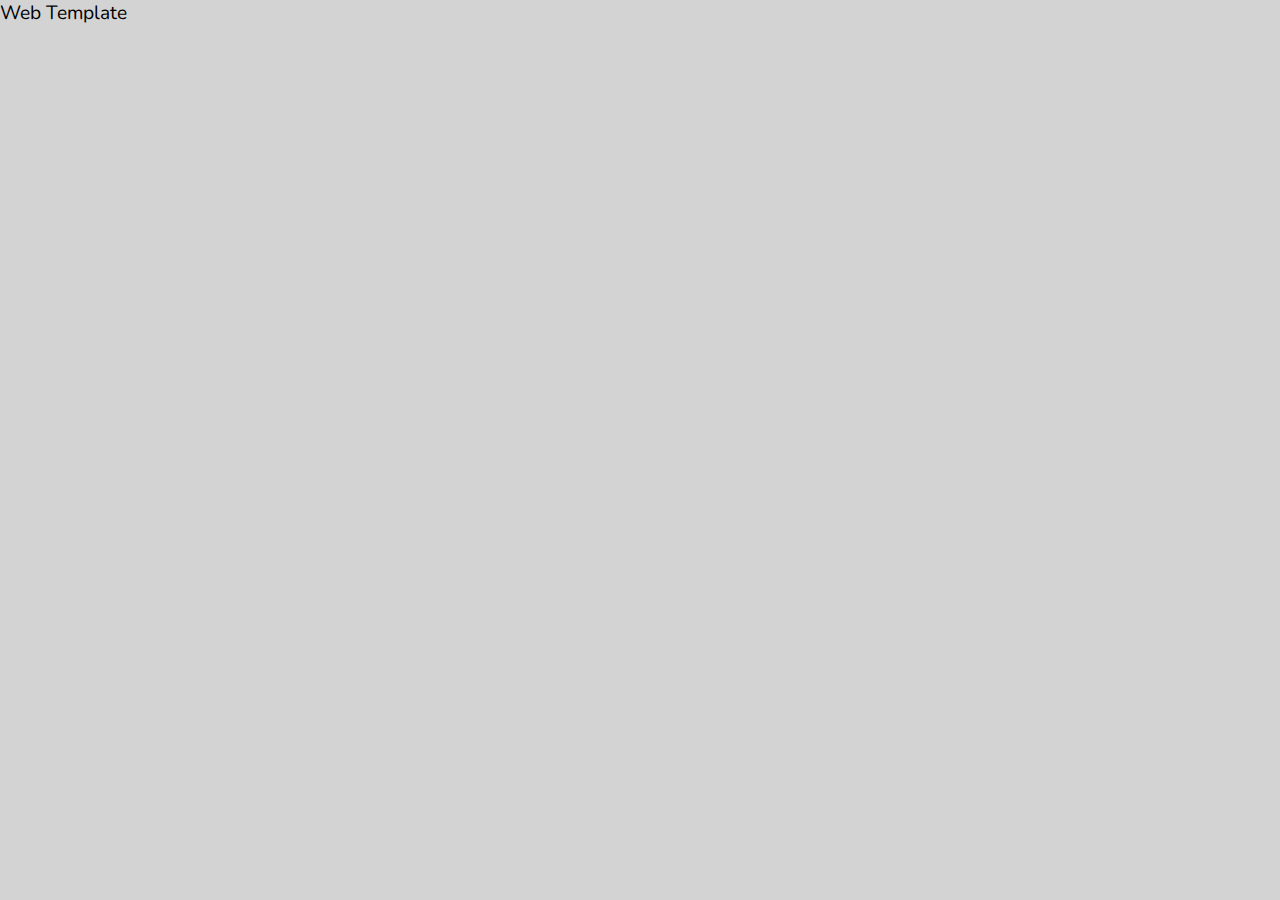
==== index.html @ 064bbb15 "init" ====
<!DOCTYPE html>
<html lang="en">
    <head>
        <meta charset="UTF-8">
        <meta name="viewport" content="width=device-width, initial-scale=1.0">
        <meta http-equiv="X-UA-Compatible" content="ie=edge">
        <title>Web Template</title>
        <link rel="stylesheet" href="style.css">
    </head>
    <body>
        <div>Web Template</div>
        <script src="script.js"></script>
    </body>
</html>
---- style.css ----
@import url('https://fonts.googleapis.com/css2?family=Nunito&display=swap');

html, body {
    margin: 0px;
    padding: 0px;
    height: 100%;
}

body {
    font-family: 'Nunito', sans-serif;
    font-size: 1.2rem;
    background: lightgrey;
}
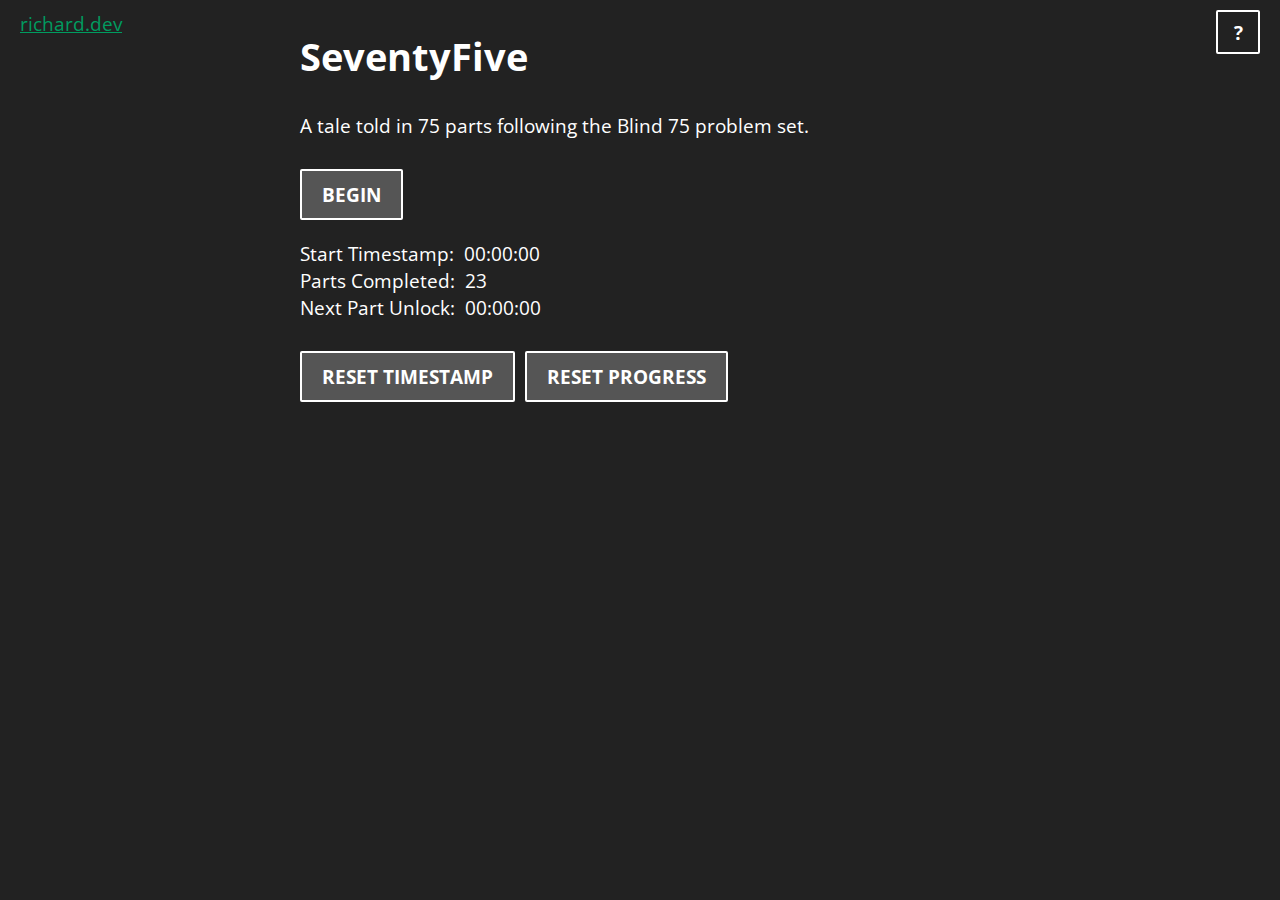
==== commit 457afec5: "main page. Help page. Part One page. Links between pages. Some styling" ====
--- a/index.html
+++ b/index.html
@@ -4,11 +4,40 @@
         <meta charset="UTF-8">
         <meta name="viewport" content="width=device-width, initial-scale=1.0">
         <meta http-equiv="X-UA-Compatible" content="ie=edge">
-        <title>Web Template</title>
+        <title>SeventyFive</title>
         <link rel="stylesheet" href="style.css">
     </head>
     <body>
-        <div>Web Template</div>
-        <script src="script.js"></script>
+
+        <a class="top-left link" href="https://richard.dev" 
+            target="_blank">richard.dev</a>
+        <a class="help-icon" href="help.html">?</a>
+
+        <div class="content-column">
+            <h1>SeventyFive</h1>
+            <p>A tale told in 75 parts following the Blind 75 problem set.</p>
+
+            <a class="btn" href="part/1/index.html">Begin</a>
+
+            <div class="status-area">
+                <div class="row">
+                    <div class="label">Start Timestamp:</div>
+                    <div class="data">00:00:00</div>
+                </div>
+                <div class="row">
+                    <div class="label">Parts Completed:</div>
+                    <div class="data">23</div>
+                </div>
+                <div class="row">
+                    <div class="label">Next Part Unlock:</div>
+                    <div class="data">00:00:00</div>
+                </div>
+            </div>
+
+            <a class="btn">Reset Timestamp</a>
+            <a class="btn">Reset Progress</a>
+
+            <script src="script.js"></script>
+        </div>
     </body>
 </html>--- a/style.css
+++ b/style.css
@@ -1,4 +1,15 @@
-@import url('https://fonts.googleapis.com/css2?family=Nunito&display=swap');
+@import url('https://fonts.googleapis.com/css2?family=Open+Sans:wght@400;700&display=swap');
+
+/*
+(gr) green      00ff9f
+(lb) light blue 00b8ff
+(db) dark blue  001eff
+(pu) purple     bd00ff
+(pi) pink       d600ff
+
+(bk) black 222222 (background)
+(wh) white ffffff (text)
+*/
 
 html, body {
     margin: 0px;
@@ -7,7 +18,116 @@
 }
 
 body {
-    font-family: 'Nunito', sans-serif;
+    font-family: 'Open Sans', sans-serif;
     font-size: 1.2rem;
-    background: lightgrey;
-}+    font-weight: 400;
+    color: white;
+
+    background: #222;
+
+    display: grid;
+    grid-template-rows: 1fr;
+    grid-template-columns: 1fr minmax(0px, 700px) 1fr;
+
+    position: relative;
+}
+
+a.link {
+    color: #009c60;
+    transition: color 0.1s;
+}
+    a.link:hover {
+        color: #00ff9f; /* (gr) */
+        cursor: pointer;
+    }
+
+    .top-left {
+        position: absolute;
+        top: 10px;
+        left: 20px;
+    }
+
+    .problem {
+        display: block;
+        margin: 20px;
+    }
+
+.help-icon {
+    position: absolute;
+    top: 10px;
+    right: 20px;
+    border: 2px white solid;
+    border-radius: 2px;
+    height: 40px;
+    width: 40px;
+    display: flex;
+    justify-content: center;
+    align-items: center;
+    font-weight: 700;
+    color: white;
+    text-decoration: none
+}
+
+    .help-icon:hover {
+        background: #D600FF; /* (pi) */
+        cursor: pointer;
+    }
+
+.content-column {
+    grid-column: 2 / 3;
+    padding: 0px 10px;
+}
+
+h1, h2, h3 {
+    font-weight: 700;
+}
+
+    h1 {
+        margin: 30px 0px;
+    }
+
+p {
+    margin: 20px 0px;
+}
+
+    .shade {
+        color: #999;
+    }
+
+    .stand {
+        background: #111;
+        padding: 0px 5px;
+        border-radius: 4px;
+    }
+
+.btn {
+    background: #555;
+    border: 2px white solid;
+    border-radius: 2px;
+    display: inline-block;
+    padding: 10px 20px;
+    font-weight: 700;
+    text-transform: uppercase;
+    margin: 10px 5px 0px 0px;
+    transition: background 0.1s;
+    color: white;
+    text-decoration: none;
+}
+
+    .btn:hover {
+        background: #D600FF; /* (pi) */
+        cursor: pointer;
+    }
+
+.status-area {
+    margin: 20px 0px;
+}
+
+    .row {
+        display: flex;
+        flex-direction: row;
+    }
+
+        .label {
+            padding-right: 10px;
+        }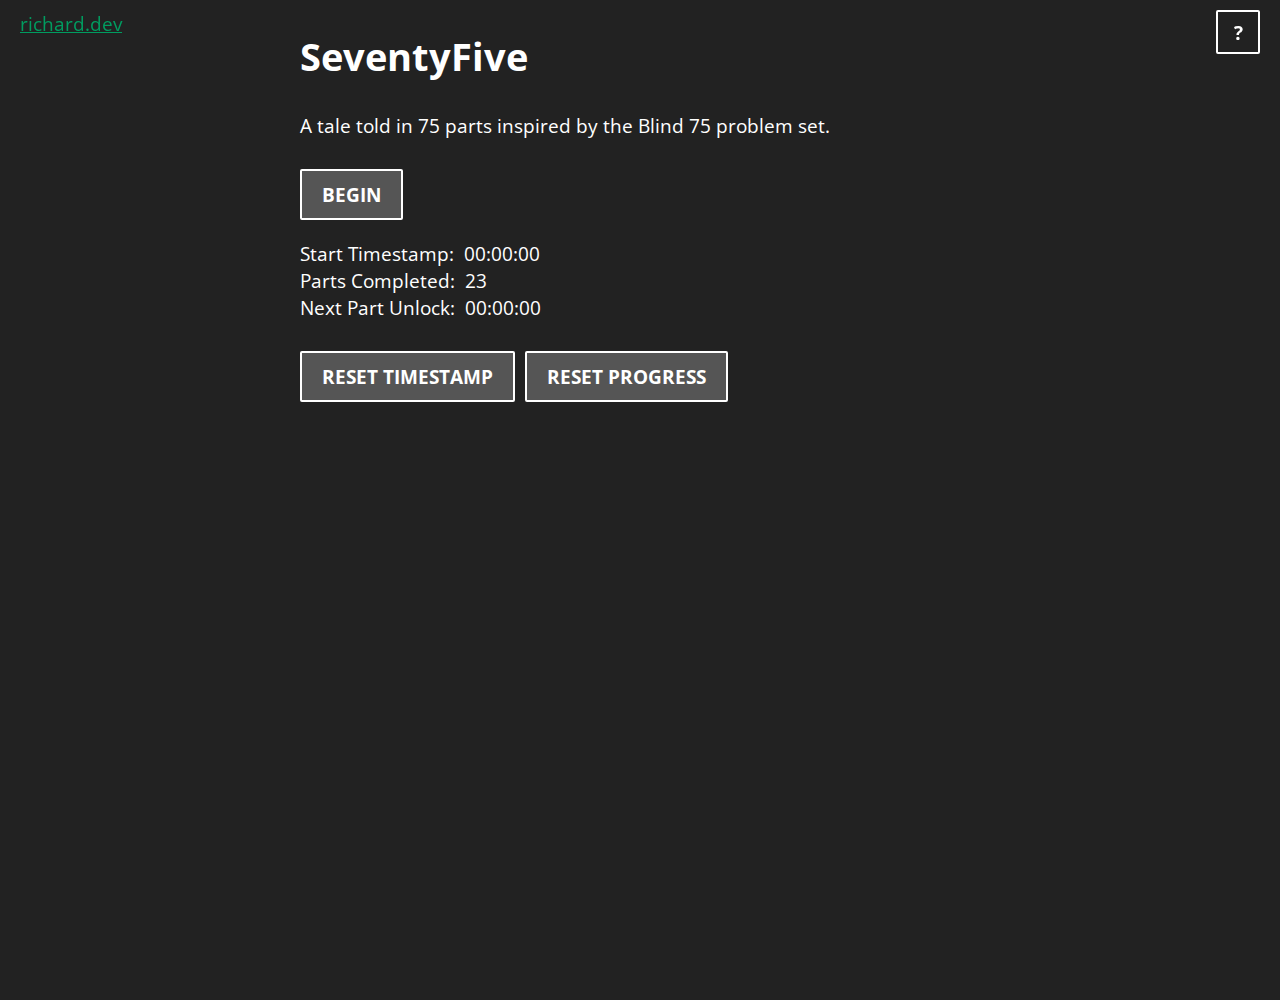
==== commit a77c70aa: "Add text for p2" ====
--- a/index.html
+++ b/index.html
@@ -15,7 +15,7 @@
 
         <div class="content-column">
             <h1>SeventyFive</h1>
-            <p>A tale told in 75 parts following the Blind 75 problem set.</p>
+            <p>A tale told in 75 parts inspired by the Blind 75 problem set.</p>
 
             <a class="btn" href="part/1/index.html">Begin</a>
 
--- a/style.css
+++ b/style.css
@@ -30,6 +30,8 @@
     grid-template-columns: 1fr minmax(0px, 700px) 1fr;
 
     position: relative;
+
+    padding-bottom: 100px;
 }
 
 a.link {
@@ -42,7 +44,7 @@
     }
 
     .top-left {
-        position: absolute;
+        position: fixed;
         top: 10px;
         left: 20px;
     }
@@ -53,7 +55,7 @@
     }
 
 .help-icon {
-    position: absolute;
+    position: fixed;
     top: 10px;
     right: 20px;
     border: 2px white solid;
@@ -100,6 +102,10 @@
         border-radius: 4px;
     }
 
+    .left-indent {
+        margin-left: 30px;
+    }
+
 .btn {
     background: #555;
     border: 2px white solid;
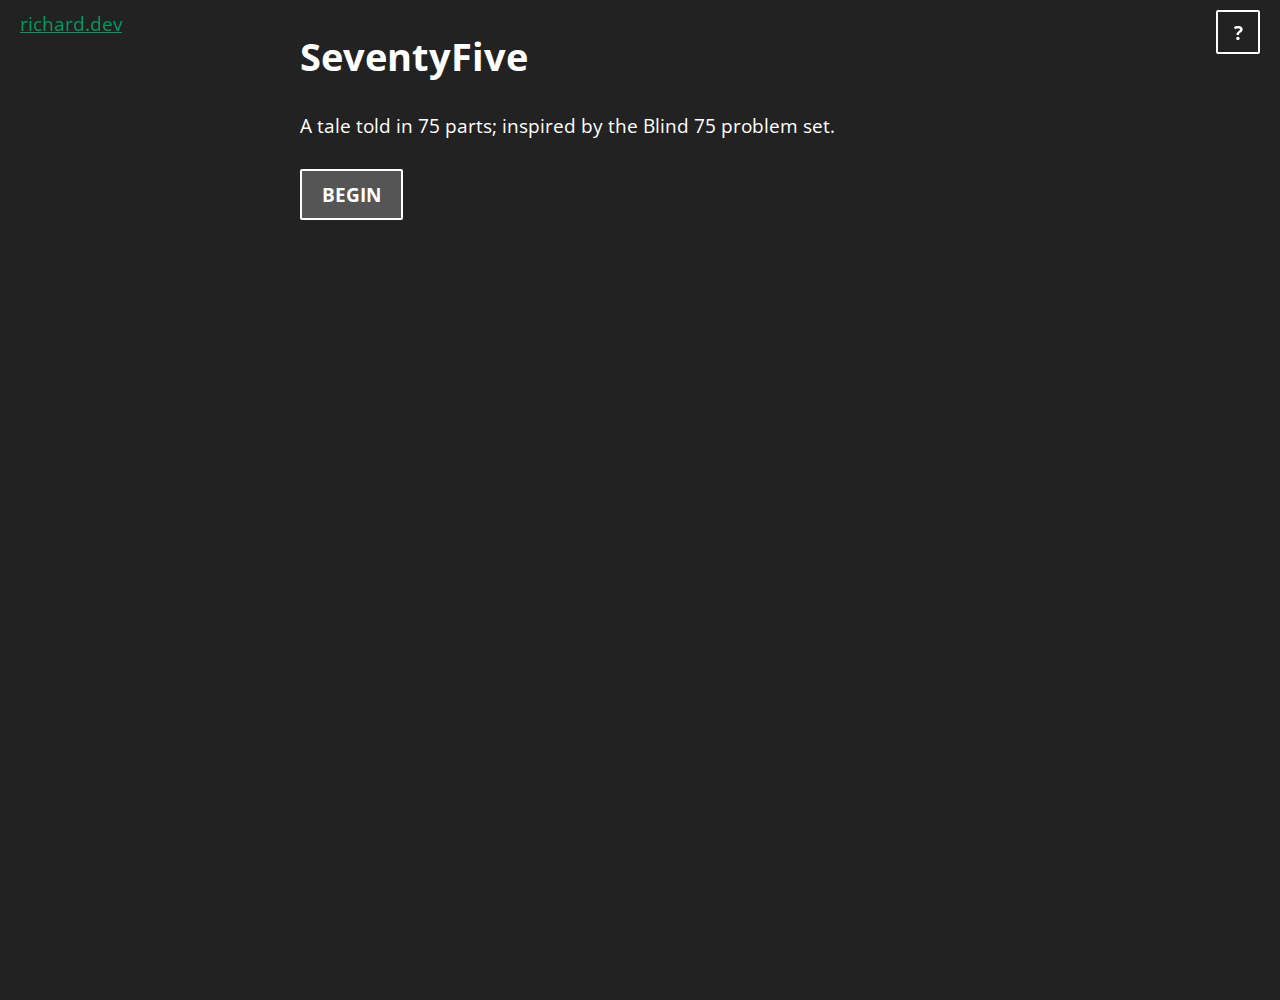
==== commit cb4b13d7: "Reset buttons. Local storage. Prev and Next for part one. Generic code for parts added to part one. " ====
--- a/index.html
+++ b/index.html
@@ -15,29 +15,74 @@
 
         <div class="content-column">
             <h1>SeventyFive</h1>
-            <p>A tale told in 75 parts inspired by the Blind 75 problem set.</p>
+            <p>A tale told in 75 parts; inspired by the Blind 75 problem set.</p>
 
-            <a class="btn" href="part/1/index.html">Begin</a>
+            <div class="btn begin">Begin</div> <br>
+            <div class="btn highestSolved">Skip to Highest Solved Part</div>
 
             <div class="status-area">
                 <div class="row">
                     <div class="label">Start Timestamp:</div>
-                    <div class="data">00:00:00</div>
+                    <div class="data timestamp">00:00:00</div>
                 </div>
                 <div class="row">
                     <div class="label">Parts Completed:</div>
-                    <div class="data">23</div>
+                    <div class="data progress">0</div>
                 </div>
                 <div class="row">
                     <div class="label">Next Part Unlock:</div>
-                    <div class="data">00:00:00</div>
+                    <div class="data nextUnlock">00:00:00</div>
                 </div>
             </div>
 
-            <a class="btn">Reset Timestamp</a>
-            <a class="btn">Reset Progress</a>
+            <div class="btn resetTimestamp">Reset Timestamp</div>
+            <div class="btn resetProgress">Reset Progress</div>
 
             <script src="script.js"></script>
+            <script>
+                const btnTimestamp = document.querySelector(".btn.resetTimestamp");
+                const btnProgress  = document.querySelector(".btn.resetProgress");
+                const btnBegin  = document.querySelector(".btn.begin");
+                const btnHighestSolved  = document.querySelector(".btn.highestSolved");
+
+                btnTimestamp.addEventListener("click", e => {
+                    updateLocalStorage("timestamp", new Date());
+                });
+
+                btnProgress.addEventListener("click", e => {
+                    updateLocalStorage("progress", getInitParts());
+                });
+
+                btnBegin.addEventListener("click", e => {
+                    // Init localStorage if not set
+                    if (getLocalStorage() === null) {
+                        setLocalStorage({
+                            timestamp: new Date(),
+                            progress: getInitParts()
+                        }, false);
+                    }
+                    window.location.href = "part/1/index.html";
+                });
+
+                btnHighestSolved.addEventListener("click", e => {
+                    const ls = getLocalStorage();
+                    let highestPart = 1;
+                    for (let i in ls["progress"]) {
+                        if (ls["progress"][i]) {
+                            highestPart = parseInt(i, 10) + 1;
+                        }
+                    }
+                    window.location.href = `part/${highestPart}/index.html`;
+                });
+
+                const elemNextUnlock = document.querySelector(".data.nextUnlock");
+                setInterval(() => {
+                    let ls = getLocalStorage();
+                    if (ls !== null) {
+                        elemNextUnlock.textContent = updateNextUnlock();
+                    }
+                }, 1000);
+            </script>
         </div>
     </body>
 </html>--- a/style.css
+++ b/style.css
@@ -118,6 +118,7 @@
     transition: background 0.1s;
     color: white;
     text-decoration: none;
+    user-select: none;
 }
 
     .btn:hover {
@@ -136,4 +137,24 @@
 
         .label {
             padding-right: 10px;
-        }+        }
+
+.label, .data, .btn.timestamp, .btn.highestSolved, .btn.resetTimestamp, .btn.resetProgress {
+    display: none;
+}
+
+.checkbox-row {
+    padding: 20px 0px;
+    display: flex;
+    flex-direction: row;
+    align-items: center;
+}
+
+    .checkbox {
+        cursor: pointer;
+        margin-right: 10px;
+        height: 25px;
+        width: 25px;
+        background: #eee;
+        display: "inline";
+    }